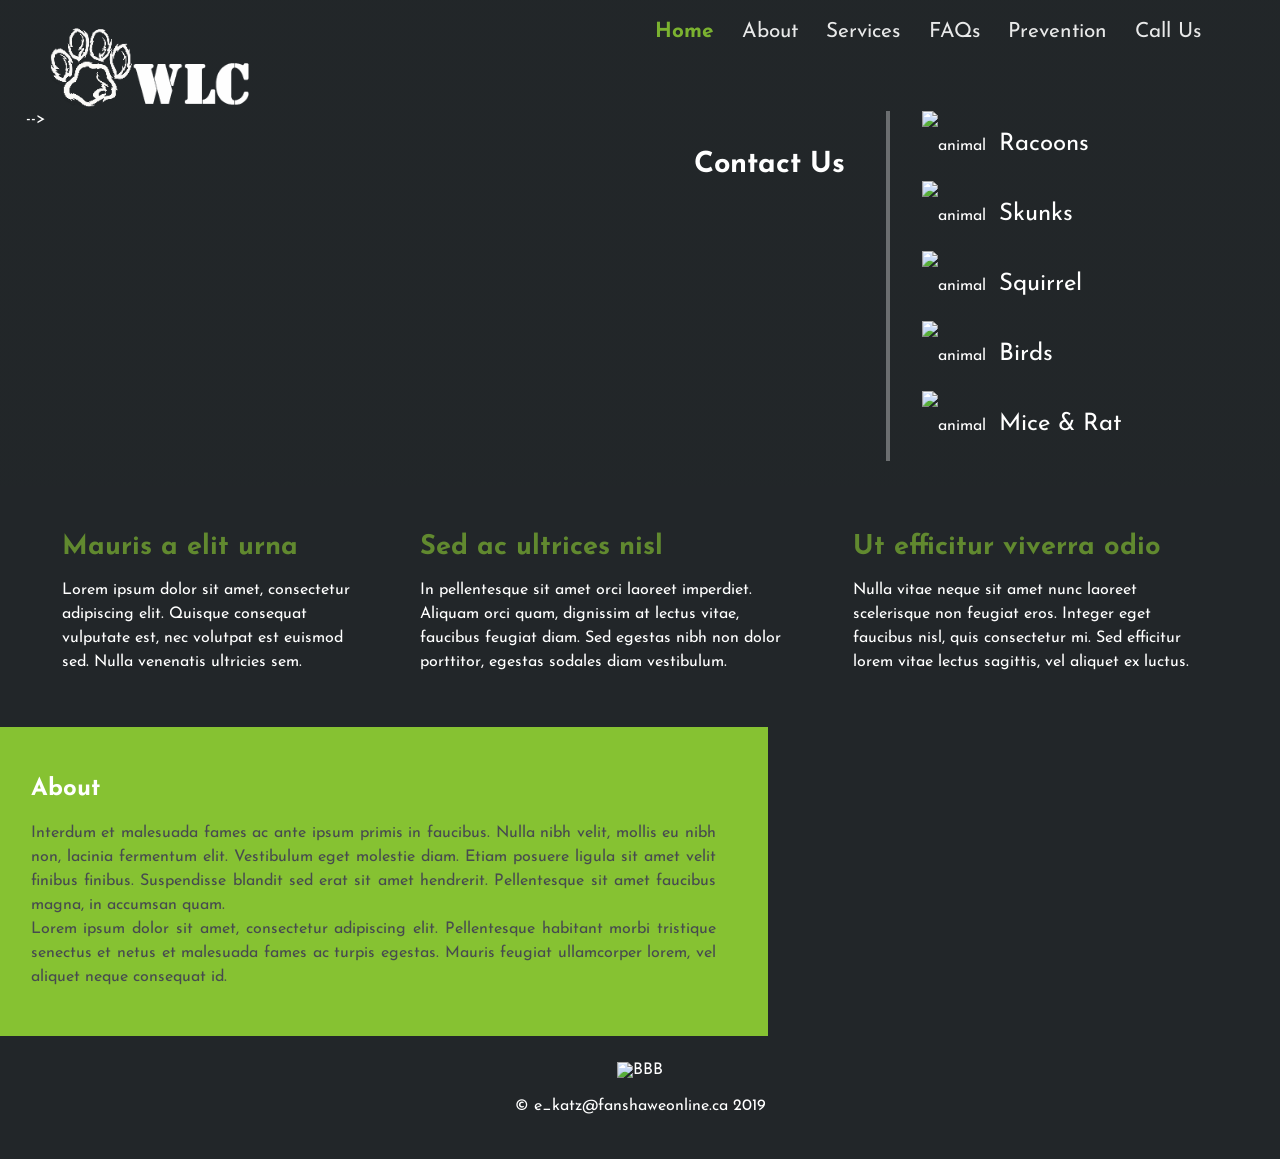
==== www/index.html @ b2348e80 "repo reorder for deploy" ====
<!DOCTYPE html>
<html lang="en">
  <head>
    <meta charset="UTF-8" />
    <meta name="viewport" content="width=device-width, initial-scale=1.0" />
    <meta http-equiv="X-UA-Compatible" content="ie=edge" />
    <link rel="stylesheet" href="css/main.css" />
    <link
      href="https://fonts.googleapis.com/css?family=Josefin+Sans&display=swap"
      rel="stylesheet"
    />
    <link href="https://fonts.googleapis.com/icon?family=Material+Icons"
      rel="stylesheet">
    <script src="https://kit.fontawesome.com/017a129051.js"></script>
    <script src="js/main.js"></script>
    <title>Wildlife Control</title>
  </head>

  <body>
    <div id="main_section">
      <header>
        <a class="logo" href="index.html">
          <img
            id="logo_img"
            src="../src/assets/images/logo_new_invert.png"
            alt="Wildlife Control"
          />
        </a>
        <div class="menu_btn" onclick="toggleMenu();"><i class="fas fa-ellipsis-v"></i></div>
      
      </header>
      <nav>
        <ul class="menu_list">
          <li class="nav_item current"><a href="#">Home</a></li>
          <li class="nav_item"><a href="about.html">About</a></li>
          <li class="nav_item"><a href="services.html">Services</a></li>
          <li class="nav_item"><a href="faq.html">FAQs</a></li>
          <li class="nav_item"><a href="prevention.html">Prevention</a></li>
          <li class="nav_item"><a href="tel:+15195555555">Call Us</a></li>
        </ul>
      </nav>
      <main>
        <div class="main_content">
      <h2 class="subTitle">Contact Us</h2> -->
      <div class="animals_container">
          <div class="animl_item">
            <a href="racoon.html">
            <img src="assets/images/racoon.png" alt="animal"/>
            <p>Racoons</p>
          </a>
          </div>
          <div class="animl_item">
            <a href="skunk.html">
              <img src="assets/images/skunk.png" alt="animal"/>
              <p>Skunks</p>
            </a>
            </div>
          <div class="animl_item">
            <a href="squirrel.html">
            <img src="assets/images/squirrel.png" alt="animal"/>
            <p>Squirrel</p>
          </a>
          </div>
          <div class="animl_item">
            <a href="birds.html">
              <img src="assets/images/bird.png" alt="animal"/>
              <p>Birds</p>
            </a>
            </div>
          <div class="animl_item">
            <a href="mice_rats.html">
            <img src="assets/images/mouse.png" alt="animal"/>
            <p>Mice & Rat</p>
          </a>
          </div>
      </div>
      <!-- <h1 class="phone_number">
           <a  href="tel:+15195555555">
             <i class="material-icons md-48 md-light phone_color">call</i>(519) 555-5555
           </a>
      </h1> -->
    </div>
      </div>
      </div>
    </div>
      <div id="secondary_section">
        <section class="offering_holder">
          <div class="offering">
              <i class="fas fa-award"></i>
            <h3>Mauris a elit urna</h3>
            <p>Lorem ipsum dolor sit amet, consectetur adipiscing elit. Quisque consequat vulputate est, nec volutpat est euismod sed.
            Nulla venenatis ultricies sem.</p>
            <i class="fas fa-angle-right" style="font-size:22px;"></i>
          </div>
          <div class="offering">
              <i class="fas fa-tags"></i>
            <h3>Sed ac ultrices nisl</h3>
            <p>In pellentesque sit amet orci laoreet imperdiet. Aliquam orci quam, dignissim at lectus vitae, faucibus feugiat diam.
            Sed egestas nibh non dolor porttitor, egestas sodales diam vestibulum.</p>
            <i class="fas fa-angle-right" style="font-size:22px;"></i>
          </div>
          <div class="offering">
            <i class="fas fa-map-marker-alt"></i>
            <h3>Ut efficitur viverra odio</h3>
            <p>Nulla vitae neque sit amet nunc laoreet scelerisque non feugiat eros. Integer eget faucibus nisl, quis consectetur mi.
            Sed efficitur lorem vitae lectus sagittis, vel aliquet ex luctus.</p>
            <i class="fas fa-angle-right" style="font-size:22px;"></i>
          </div>
        </section>
        <section id="about">
          <h2>About</h2>
          <p>
            Interdum et malesuada fames ac ante ipsum primis in faucibus. Nulla nibh velit, mollis eu nibh non, lacinia fermentum
            elit. Vestibulum eget molestie diam. Etiam posuere ligula sit amet velit finibus finibus. Suspendisse blandit sed erat
            sit amet hendrerit. Pellentesque sit amet faucibus magna, in accumsan quam.</br>
        Lorem ipsum dolor sit amet, consectetur adipiscing elit. Pellentesque habitant morbi tristique senectus et netus et
        malesuada fames ac turpis egestas. Mauris feugiat ullamcorper lorem, vel aliquet neque consequat id.
          </p>
          <a class="more_about" href="about.html"><i class="fas fa-angle-double-right" style="font-size:26px;"></i></a>
        </section>
        
        <div class="gallery_holder">
          <img src="../src/assets/images/racoons.jpg" alt="gallery image" />
        </div>
      </div>
    </main>

    <footer>
        <img id="img_bbb" src="http://wildthingswildlifecontrol.com/wp-content/uploads/2014/03/BBB_accredited_business_Logo2.png" alt="BBB"/>
      <p id="copyright">&copy; <a href="mailto:e_katz@fanshaweonline.ca">e_katz@fanshaweonline.ca</a> 2019</p>
    </footer>
    <script src="js/menu.js"></script>
  </body>
</html>
---- www/css/main.css ----
* {
  box-sizing: border-box;
}

body {
  height: 100%;
  background: #222629;
  color: #fff;
  font-family: "Josefin Sans", sans-serif;
  margin: 0;
}

#main_section {
  background: linear-gradient(rgba(34, 38, 41, 0.85), rgba(34, 38, 41, 0.85)),
    url(../assets/images/racoon_main.jpg) no-repeat center;
  background-size: cover;
  overflow: auto;
  padding: 2%;
}

header {
  width: 100%;
  position: relative;
}
header .logo {
  margin-left: 2%;
}

header .logo img {
  max-width: 250px;
  max-height: 81px;
}

.material-icons.phone_color {
  color: #fff;
}

.header_phone {
  float: right;
}

h1 a,
h2,
h3 {
  color: #61892f;
}

a {
  text-decoration: none;
  color: #fff;
}

p {
  line-height: 1.5em;
}

main li {
  line-height: 1.25em;
  margin-top: 1.5%;
}

.mainTitle {
  text-align: center;
  margin-top: 2rem;
  margin-bottom: 2rem;
  display: none;
}
.mainTitle span {
  color: #6b6e70;
}

.subTitle {
  display: none;
}

.phone_number {
  width: 100%;
  text-align: center;
}
.phone_number i {
  padding: 2%;
}

article {
  width: 90%;
  margin: auto;
}
article h1 {
  color: #61892f;
}
article h4 {
  color: #86c232;
}
article p a {
  font-style: italic;
}
article img {
  display: none;
}
article .prev_area {
  font-weight: bold;
  color: #86c232;
}
article .mini_gallery {
  display: flex;
  flex-direction: row;
  flex-wrap: wrap;
  justify-content: space-around;
}

.separator {
  clear: both;
  width: 100%;
  min-height: 100px;
  background: url(../assets/images/paws.png) repeat-x center;
  background-size: contain;
  opacity: 0.4;
  z-index: -1;
}

.sep_wild {
  height: 0;
  background: url(../assets/images/vector_paw.png) repeat-x center;
  background-size: contain;
  transform: rotate(-5deg);
  opacity: 0.8;
}

.sep_cayote {
  height: 0;
  background: url(../assets/images/coyote_paw.png) repeat-x center;
  background-size: contain;
  transform: rotate(3deg);
  margin-top: 2%;
}

.animals_container {
  width: 80%;
  line-height: 80px;
  margin: auto;
  /* margin-top: 2rem; */
  display: flex;
  flex-direction: row;
  flex-wrap: wrap;
  justify-content: space-around;
  align-content: stretch;
}
.animals_container img {
  width: 35px;
  margin-right: 5px;
  margin-left: 10px;
}
.animals_container a:hover {
  color: #86c232;
}
.animals_container p {
  display: inline;
  font-size: 1.25em;
}
.animals_container .animal_item {
  margin: auto;
  padding: 10px;
  margin-right: 3%;
  margin-left: 3%;
}

.offering_holder {
  padding: 5% 10% 5% 10%;
  margin: auto;
  background-color: #222629;
  color: #fff;
}
.offering_holder .offering {
  margin-top: 5%;
  overflow: auto;
  line-height: 1.5em;
}
.offering_holder .offering i {
  float: left;
  margin-right: 3%;
  color: #6b6e70;
}
.offering_holder .offering i:nth-of-type(2) {
  float: right;
  margin-top: -3%;
  margin-right: 0;
  color: #6b6e70;
}
.offering_holder .offering h3 {
  display: inline;
}
.offering_holder .offering p {
  margin-right: 3%;
  font-size: 16px;
}

section {
  background-color: #86c232;
  color: #474b4f;
  padding: 4%;
  overflow: auto;
}
section h2 {
  color: #fff;
}
section p {
  margin-right: 3%;
  text-align: justify;
}
section .more_about {
  float: right;
  color: #474b4f;
  margin-right: 3%;
  font-weight: 600;
}

.gallery_holder {
  clear: both;
  margin: 0;
  padding: 0;
}
.gallery_holder img {
  width: 100%;
  object-fit: cover;
  margin: 0;
  overflow: auto;
}

footer {
  text-align: center;
  padding: 5%;
}
footer #img_bbb {
  display: none;
}

.animals_h1 {
  width: 100%;
  background-color: #6b6e70;
  color: #fff;
  padding: 4%;
}

aside {
  display: none;
  background-color: #86c232;
  color: #474b4f;
  line-height: 1.5em;
  margin: 0;
  padding: 5%;
}
aside h4 {
  color: #fff;
}

.menu_btn {
  position: fixed;
  right: 5px;
  top: 5px;
  padding: 10px;
  color: #86c232;
  z-index: 5;
  cursor: pointer;
  transition: transform 0.75s ease-out;
}
.menu_btn.close_menu {
  transform: rotate(-90deg);
}

nav {
  position: fixed;
  top: 0;
  right: 0;
  width: 50%;
  text-align: center;
  opacity: 0.9;
  overflow: hidden;
  transform: translate3d(0, -100%, 0);
  transition: transform 0.75s ease-out;
}
nav.show_menu {
  transform: translate3d(0, 0, 0);
}
nav .menu_list {
  align-items: center;
  justify-content: center;
  height: 100vh;
  overflow: hidden;
  margin: 0;
  padding: 0;
  background: #16191b;
  list-style: none;
  display: flex;
  flex-direction: column;
}
nav li {
  margin: 5%;
  transform: translate3d(600px, 0, 0);
  transition: transform 0.75s ease-out;
}
nav li.current > a {
  font-weight: bold;
  color: #86c232;
}
nav li a {
  font-size: 130%;
  white-space: nowrap;
}
nav li a:hover {
  color: #86c232;
}
nav li.show_menu {
  transform: translate3d(0, 0, 0);
}

.nav_item:nth-child(2) {
  transition-delay: 0.2s;
}

.nav_item:nth-child(3) {
  transition-delay: 0.3s;
}

.nav_item:nth-child(4) {
  transition-delay: 0.4s;
}

.nav_item:nth-child(5) {
  transition-delay: 0.5s;
}

.nav_item:nth-child(6) {
  transition-delay: 0.6s;
}

@media screen and (min-width: 625px) {
  .mainTitle {
    display: block;
    line-height: 1.5em;
  }
  article {
    width: 75%;
  }
  article img {
    max-width: 200px;
    display: inline;
    float: right;
    margin: 0 0 2% 2%;
  }
  .animals_container {
    width: 80%;
  }
  .animals_container img {
    width: 40px;
    margin-right: 0.5rem;
    margin-left: 0.75rem;
  }
  .animals_container p {
    display: inline;
    font-size: 1.7em;
  }
  section {
    float: left;
    width: 50%;
  }
  .offering_holder {
    padding: 2% 3% 1% 3%;
  }
  .offering_holder .offering {
    margin-top: 3%;
  }
  .offering_holder .offering p {
    text-align: left;
  }
  footer #img_bbb {
    display: inline;
    max-width: 25%;
  }
  aside {
    display: block;
  }
}

@media screen and (min-width: 900px) {
  .menu_btn {
    display: none;
  }
  nav {
    position: absolute;
    width: 55%;
    top: 7px;
    right: 0;
    text-align: right;
    overflow: auto;
    transform: translate3d(0, 0, 0);
  }
  nav .menu_list {
    height: inherit;
    background: none;
    margin: 0;
    padding: 0;
    list-style: none;
    flex-direction: row;
  }
  nav li {
    margin: 2%;
    transform: translate3d(0, 0, 0);
  }
  nav li.show_menu {
    transform: translate3d(0, 0, 0);
  }
  .main_content {
    display: grid;
    grid-template-columns: 1fr 1fr 1fr;
    grid-template-rows: auto, inherit auto;
  }
  .main_content h1,
  .main_content h2,
  .main_content h3 {
    font-size: 1.8em;
  }
  .main_content .mainTitle {
    grid-area: 1/1/2/3;
    align-self: end;
    text-align: right;
  }
  .main_content .subTitle {
    display: block;
    grid-area: 2/1/3/3;
    align-self: end;
    text-align: right;
    color: #fff;
  }
  .main_content .phone_number {
    grid-area: 3/1/4/3;
    align-self: start;
    text-align: right;
    margin: 0;
    font-size: 2em;
  }
  .main_content .phone_number i {
    display: none;
  }
  .main_content .animals_container {
    grid-area: 1/3/4/4;
    display: inline;
    justify-content: right;
    text-align: left;
    line-height: 70px;
    padding-left: 5%;
    border-left: 4px solid #6b6e70;
  }
  .main_content .animals_container img {
    width: 35px;
  }
  .main_content .animals_container p {
    font-size: 1.5em;
  }
  #secondary_section {
    display: grid;
    grid-template-columns: 60% 40%;
    grid-template-rows: auto auto;
    grid-template-areas:
      "offerings offerings"
      "about gallery";
  }
  .offering_holder {
    width: 100%;
    margin: auto;
    display: flex;
    flex-flow: row, wrap;
    justify-content: space-evenly;
    align-items: flex-start;
    grid-area: offerings;
  }
  .offering_holder .offering {
    margin: auto;
    padding: 2%;
  }
  .offering_holder .offering h3 {
    font-size: 1.7em;
  }
  #about {
    grid-area: about;
    width: 100%;
    margin: auto;
  }
  .gallery_holder {
    grid-area: gallery;
    justify-self: stretch;
    background-size: cover;
    overflow: auto;
    clear: none;
    background: url(../assets/images/racoons.jpg) no-repeat center;
  }
  .gallery_holder img {
    object-fit: cover;
    margin: 0;
    visibility: hidden;
  }
  footer {
    clear: both;
    padding: 2%;
  }
  .animal_article {
    width: 66%;
    padding: 3%;
  }
  aside {
    float: left;
    width: 33%;
    padding: 2%;
    margin-top: 2rem;
  }
}
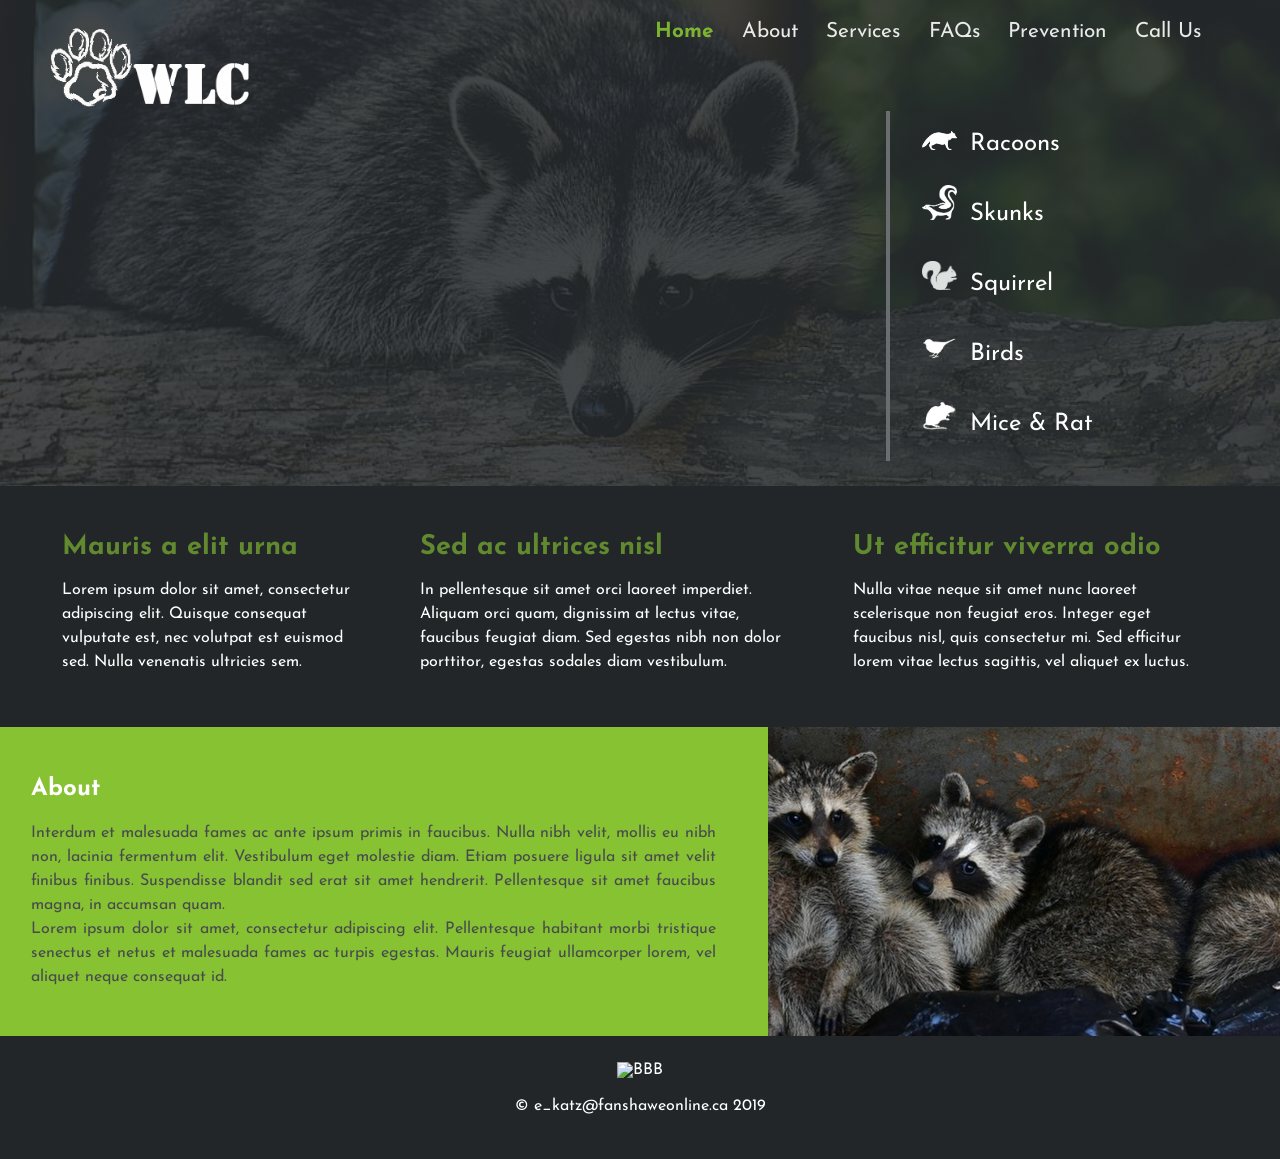
==== commit 61ccd1eb: "reference fix" ====
--- a/www/index.html
+++ b/www/index.html
@@ -22,7 +22,7 @@
         <a class="logo" href="index.html">
           <img
             id="logo_img"
-            src="../src/assets/images/logo_new_invert.png"
+            src="./images/logo_new_invert.png"
             alt="Wildlife Control"
           />
         </a>
@@ -41,35 +41,35 @@
       </nav>
       <main>
         <div class="main_content">
-      <h2 class="subTitle">Contact Us</h2> -->
+      <!--<h2 class="subTitle">Contact Us</h2> -->
       <div class="animals_container">
           <div class="animl_item">
             <a href="racoon.html">
-            <img src="assets/images/racoon.png" alt="animal"/>
+            <img src="./images/racoon.png" alt="animal"/>
             <p>Racoons</p>
           </a>
           </div>
           <div class="animl_item">
             <a href="skunk.html">
-              <img src="assets/images/skunk.png" alt="animal"/>
+              <img src="./images/skunk.png" alt="animal"/>
               <p>Skunks</p>
             </a>
             </div>
           <div class="animl_item">
             <a href="squirrel.html">
-            <img src="assets/images/squirrel.png" alt="animal"/>
+            <img src="./images/squirrel.png" alt="animal"/>
             <p>Squirrel</p>
           </a>
           </div>
           <div class="animl_item">
             <a href="birds.html">
-              <img src="assets/images/bird.png" alt="animal"/>
+              <img src="./images/bird.png" alt="animal"/>
               <p>Birds</p>
             </a>
             </div>
           <div class="animl_item">
             <a href="mice_rats.html">
-            <img src="assets/images/mouse.png" alt="animal"/>
+            <img src="./images/mouse.png" alt="animal"/>
             <p>Mice & Rat</p>
           </a>
           </div>
@@ -120,7 +120,7 @@
         </section>
         
         <div class="gallery_holder">
-          <img src="../src/assets/images/racoons.jpg" alt="gallery image" />
+          <img src="./images/racoons.jpg" alt="gallery image" />
         </div>
       </div>
     </main>
--- a/www/css/main.css
+++ b/www/css/main.css
@@ -12,7 +12,7 @@
 
 #main_section {
   background: linear-gradient(rgba(34, 38, 41, 0.85), rgba(34, 38, 41, 0.85)),
-    url(../assets/images/racoon_main.jpg) no-repeat center;
+    url(../images/racoon_main.jpg) no-repeat center;
   background-size: cover;
   overflow: auto;
   padding: 2%;
@@ -112,7 +112,7 @@
   clear: both;
   width: 100%;
   min-height: 100px;
-  background: url(../assets/images/paws.png) repeat-x center;
+  background: url(../images/paws.png) repeat-x center;
   background-size: contain;
   opacity: 0.4;
   z-index: -1;
@@ -120,7 +120,7 @@
 
 .sep_wild {
   height: 0;
-  background: url(../assets/images/vector_paw.png) repeat-x center;
+  background: url(../images/vector_paw.png) repeat-x center;
   background-size: contain;
   transform: rotate(-5deg);
   opacity: 0.8;
@@ -128,7 +128,7 @@
 
 .sep_cayote {
   height: 0;
-  background: url(../assets/images/coyote_paw.png) repeat-x center;
+  background: url(../images/coyote_paw.png) repeat-x center;
   background-size: contain;
   transform: rotate(3deg);
   margin-top: 2%;
@@ -491,7 +491,7 @@
     background-size: cover;
     overflow: auto;
     clear: none;
-    background: url(../assets/images/racoons.jpg) no-repeat center;
+    background: url(../images/racoons.jpg) no-repeat center;
   }
   .gallery_holder img {
     object-fit: cover;
